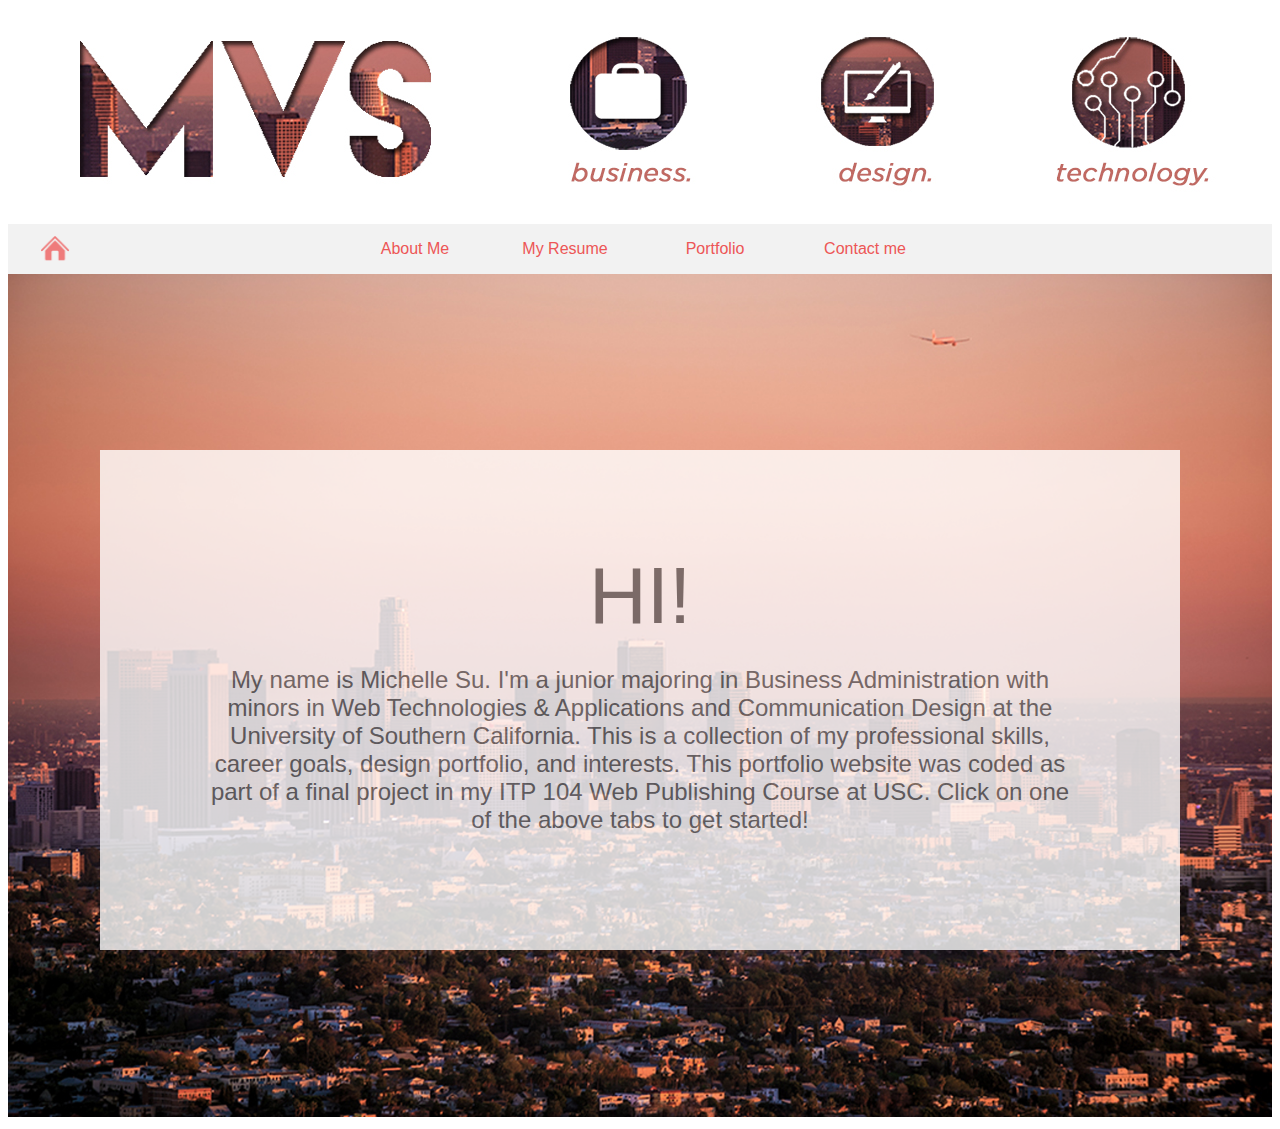
==== index.html @ eb668db4 "Rename home.html to index.html" ====
<!DOCTYPE html>

<html>

<head>
  <meta charset="UTF-8">
  <meta name="description" content="Michelle Su's Portfolio Homepage">
  <meta name="keywords" content="portfolio, business, design, technology">

  <style>
    header {
      background-image: url(img/Header.jpg);
      height: 216px;
      size:100%;
      text-align:center;
      font-family: "Gotham";
    }

    #menu {
      background-color: #F2F2F2;
      width:100%;
      font-family: 'Gotham', 'Arial', sans-serif;
    }

    nav {
      width:600px;
      margin:auto;
    }

    nav ul {
      list-style:none;
    }

    nav li {
      float:left;
      position:relative;
    }

    nav ul ul {
      position:absolute;
      top:50px;
      left:0px;

      visibility: hidden;
    }

    nav li:hover ul {
      visibility: visible;
    }

    nav * {
      margin: 0;
      padding: 0;
    }

    nav li a {
      background-color: #F2F2F2;
      color: #ED5656;
      text-decoration: none;

      display:block;
      width:150px;
      height:50px;
      line-height:50px;
      text-align:center;
    }

    nav li a:hover {
      background-color: #EE5D5D;
      color: #F2F2F2;
    }

    #la {
      width:100%;
      opacity:1;
    }

    #la:hover {
      opacity:0.8;
    }

    #HI {
      font-size: 60pt;
    }

    article {
      background-color: #FFF;
      color: #666;
      height: 300px;
      text-align:center;
      font-family: 'Gotham', 'Arial', sans-serif;
      font-size: 18pt;
      padding:100px;

      position:absolute;
      top: 450px;
      left: 100px;
      right: 100px;

      opacity:0.8;
    }

    #home {
      height:30px;
      position:absolute;
      top:235px;
      left: 40px;
      opacity: 0.8;
    }

    #home:hover {
      opacity:1;
    }

  </style>

  <title>My Portfolio</title>

</head>

<body>

  <header>
  </header>

  <div id="menu">
    <nav>
      <a href="index.html">
        <img id="home" src="img/home.png" alt="homebutton">
      </a>

      <ul>

        <li>
          <a href="">About Me</a>
          <ul>
            <li><a href="Background.html">Background</a></li>
            <li><a href="Hobbies.html">Hobbies</a></li>
          </ul>
        </li> <!--About Me-->

        <li><a href="Resume.html">My Resume</a></li>

        <li><a href="">Portfolio</a>
          <ul>
            <li><a href="Designs.html">Designs</a></li>
            <li><a href="Presentations.html">Presentations</a></li>
          </ul>
        </li> <!--Design Portfolio-->

        <li><a href="Contact.html">Contact me</a>
          <ul>
            <li><a href="Contact.html">Local Address</a></li>
            <li><a href="Contact.html">Social Media</a></li>
          </ul>
        </li> <!--Contact-->
      </ul>

      <br style="clear:both;">

    </nav> <!--Nav-->

  </div> <!--Menu-->

  <div id="maincontent">

    <img id="la" src="img/laskyline.jpg" alt="laskyline">

    <article>
      <span id="HI">HI!</span>

      <p>My name is Michelle Su. I'm a junior majoring in Business Administration with minors in Web Technologies & Applications and Communication Design at the University of Southern California. This is a collection of my professional skills, career goals, design portfolio, and interests. This portfolio website was coded as part of a final project in my ITP 104 Web Publishing Course at USC. Click on one of the above tabs to get started!</p>
    </article>

  </div> <!--maincontent-->

</body>

</html>
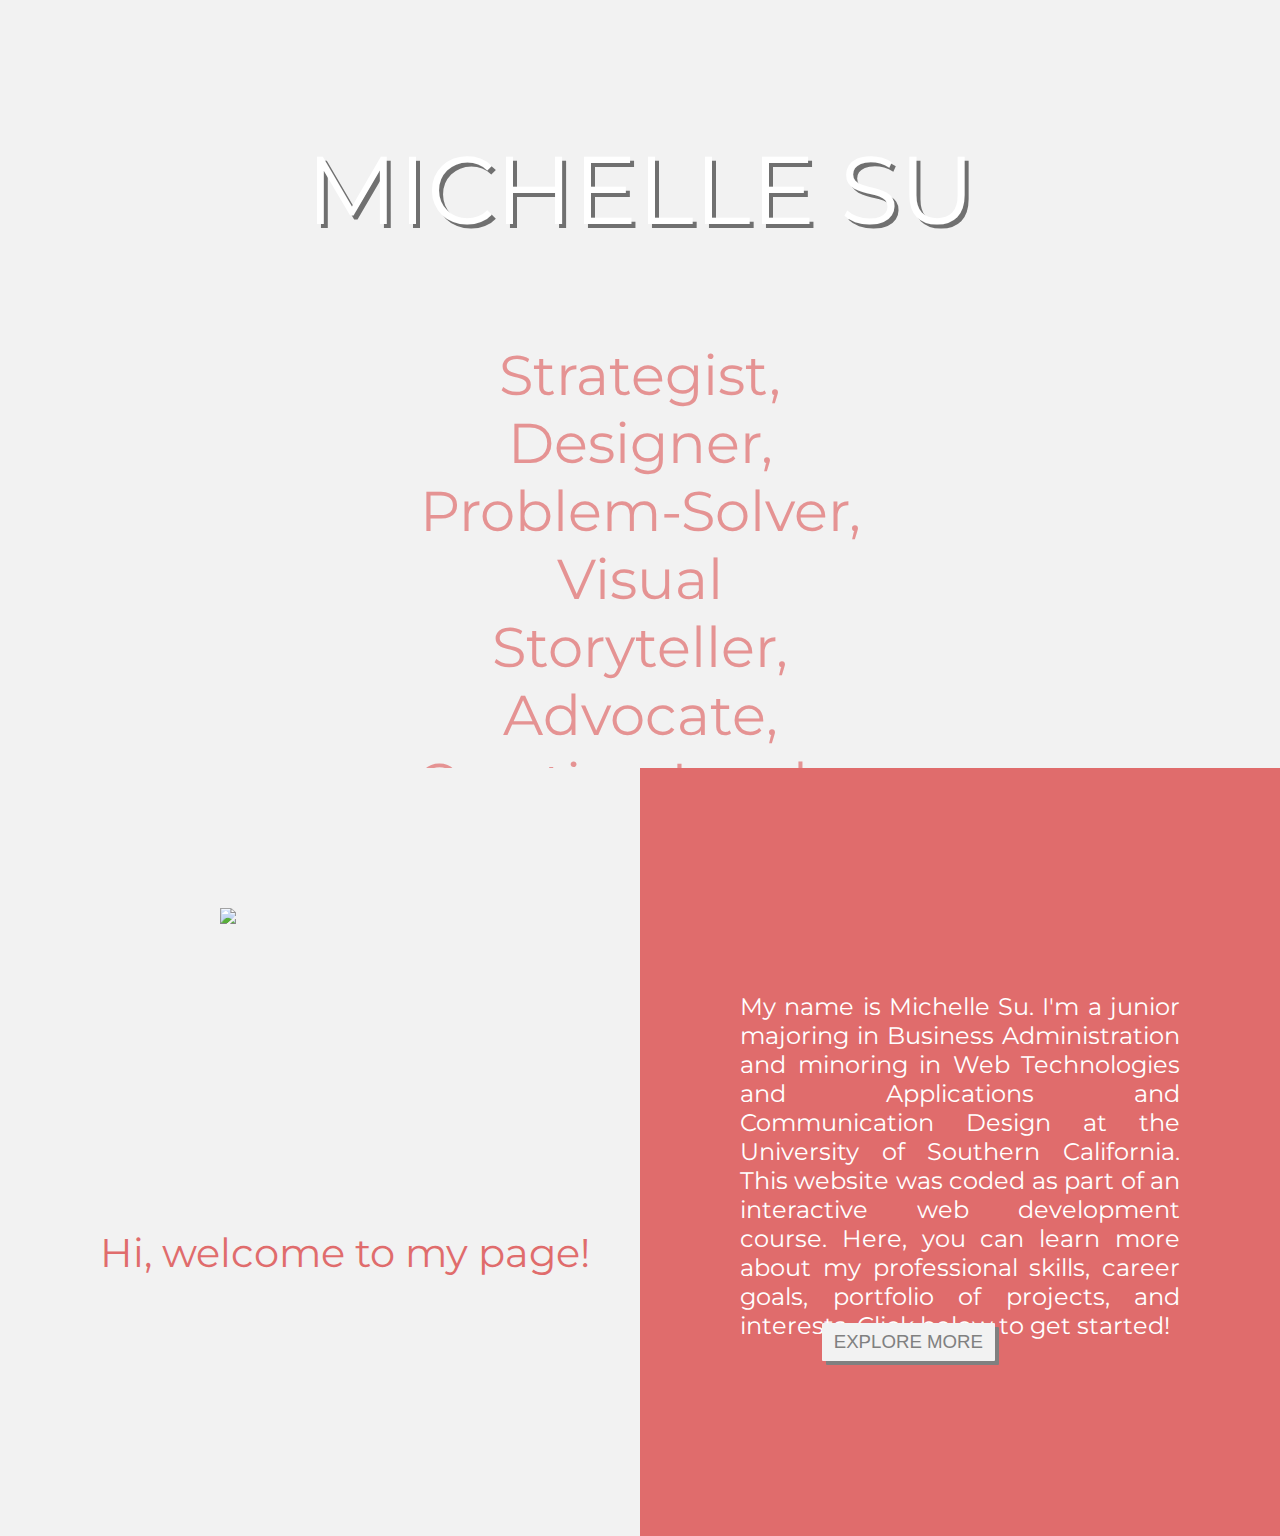
==== commit 21e50a0c: "Update index.html" ====
--- a/index.html
+++ b/index.html
@@ -6,104 +6,34 @@
   <meta charset="UTF-8">
   <meta name="description" content="Michelle Su's Portfolio Homepage">
   <meta name="keywords" content="portfolio, business, design, technology">
+  <link href="https://fonts.googleapis.com/css?family=Montserrat:300,400,500,600,700" rel="stylesheet">
 
   <style>
-    header {
-      background-image: url(img/Header.jpg);
-      height: 216px;
-      size:100%;
-      text-align:center;
-      font-family: "Gotham";
-    }
-
-    #menu {
+
+    body {
+      margin: 0;
+      padding:0;
+    }
+
+    article {
       background-color: #F2F2F2;
-      width:100%;
-      font-family: 'Gotham', 'Arial', sans-serif;
-    }
-
-    nav {
-      width:600px;
-      margin:auto;
-    }
-
-    nav ul {
-      list-style:none;
-    }
-
-    nav li {
-      float:left;
-      position:relative;
-    }
-
-    nav ul ul {
-      position:absolute;
-      top:50px;
-      left:0px;
-
-      visibility: hidden;
-    }
-
-    nav li:hover ul {
-      visibility: visible;
-    }
-
-    nav * {
-      margin: 0;
-      padding: 0;
-    }
-
-    nav li a {
-      background-color: #F2F2F2;
-      color: #ED5656;
-      text-decoration: none;
-
-      display:block;
-      width:150px;
-      height:50px;
-      line-height:50px;
-      text-align:center;
-    }
-
-    nav li a:hover {
-      background-color: #EE5D5D;
-      color: #F2F2F2;
-    }
-
-    #la {
-      width:100%;
-      opacity:1;
-    }
-
-    #la:hover {
-      opacity:0.8;
-    }
-
-    #HI {
-      font-size: 60pt;
-    }
-
-    article {
-      background-color: #FFF;
-      color: #666;
+      /*color: #666;*/
       height: 300px;
       text-align:center;
-      font-family: 'Gotham', 'Arial', sans-serif;
-      font-size: 18pt;
       padding:100px;
 
       position:absolute;
-      top: 450px;
-      left: 100px;
-      right: 100px;
-
-      opacity:0.8;
+      top: 400px;
+      left: 200px;
+      right: 200px;
+
+      opacity:0.3;
     }
 
     #home {
       height:30px;
       position:absolute;
-      top:235px;
+      top:228px;
       left: 40px;
       opacity: 0.8;
     }
@@ -112,67 +42,205 @@
       opacity:1;
     }
 
+    #maincontent {
+      font-family:'Montserrat', 'Arial', sans-serif;
+    }
+
+    #landingPage {
+      height: 768px;
+      color:#e06c6c;
+      text-align: center;
+      background-color:#F2F2F2;
+      background-image: url("img/laskyline.png");
+      -webkit-background-size: cover;
+      -moz-background-size: cover;
+      -o-background-size: cover;
+      background-size: cover;
+    }
+
+    #bottom {
+      margin:0px;
+      height:768px;
+      position:relative;
+    }
+
+    #name{
+      font-family: 'Montserrat', 'Arial', sans-serif;
+      font-size: 72pt;
+      line-height:260px;
+      text-align: center;
+      color:white;
+      padding-top:60px;
+      margin:0px;
+      padding-bottom:0px;
+      text-shadow: 4px 4px #707070;
+    }
+ 
+    #text{
+      font-size: 42pt;
+      text-align: center;
+      margin:0px 390px 60px;
+      background-color:#F2F2F2;
+      opacity:0.7;
+      padding:20px;
+      border: 1px #F2F2F2 solid;
+      -webkit-box-sizing: border-box;
+      -moz-box-sizing: border-box;
+      box-sizing: border-box;
+    }
+
+    #image {
+      width:50%;
+      height: 100%;
+      background-color:#F2F2F2;
+      color:darkgrey;
+      float:left;
+    }
+
+    #headshot {
+      width:250px;
+      overflow:hidden;
+      position:absolute;
+      top: 140px;
+      left: 220px;
+    }
+
+    #welcome {
+      display:block;
+      position:absolute;
+      top:420px;
+      left: 100px;
+      font-size: 30pt;
+      font-family: 'Montserrat', 'Arial', sans-serif;
+      color: #e06c6c;
+    }
+
+    #description {
+      width:50%;
+      height:100%;
+      background-color:#e06c6c;
+      color:white;
+      float:left;
+    }
+
+    #description p{
+      font-size: 18pt;
+      padding: 100px;
+      text-align:justify;
+      position: absolute;
+      top: 100px;
+    }
+
+    #button {
+      background-color: #F2F2F2;
+      border-radius:1px;
+      border: none;
+      color: grey;
+      text-align: center;
+      font-size: 14pt;
+      font-family: 'Montserrat Light', sans-serif;
+      padding: 8px 12px 8px 12px;
+      margin:15px;
+      box-shadow: 4px 4px grey;
+      position: absolute;
+      top:540px;
+      right:270px;
+    }
+    #button:hover {
+      box-shadow: 4px 4px #404040;
+      color: #e06c6c;
+    }
+    #arrow {
+      margin:auto;
+      width:50px;
+      opacity: 0.5;
+    }
+    #arrow:hover{
+      opacity:1;
+    }
+    #scroll {
+      color:white;
+      opacity:0.7;
+    }
   </style>
-
-  <title>My Portfolio</title>
+  <link rel="stylesheet" type="text/css" href="rotator/textrotator.css">
+
+  <title>Michelle Su</title>
 
 </head>
 
 <body>
 
-  <header>
-  </header>
-
-  <div id="menu">
-    <nav>
-      <a href="index.html">
-        <img id="home" src="img/home.png" alt="homebutton">
-      </a>
-
-      <ul>
-
-        <li>
-          <a href="">About Me</a>
-          <ul>
-            <li><a href="Background.html">Background</a></li>
-            <li><a href="Hobbies.html">Hobbies</a></li>
-          </ul>
-        </li> <!--About Me-->
-
-        <li><a href="Resume.html">My Resume</a></li>
-
-        <li><a href="">Portfolio</a>
-          <ul>
-            <li><a href="Designs.html">Designs</a></li>
-            <li><a href="Presentations.html">Presentations</a></li>
-          </ul>
-        </li> <!--Design Portfolio-->
-
-        <li><a href="Contact.html">Contact me</a>
-          <ul>
-            <li><a href="Contact.html">Local Address</a></li>
-            <li><a href="Contact.html">Social Media</a></li>
-          </ul>
-        </li> <!--Contact-->
-      </ul>
-
-      <br style="clear:both;">
-
-    </nav> <!--Nav-->
-
-  </div> <!--Menu-->
-
   <div id="maincontent">
 
-    <img id="la" src="img/laskyline.jpg" alt="laskyline">
-
-    <article>
-      <span id="HI">HI!</span>
-
-      <p>My name is Michelle Su. I'm a junior majoring in Business Administration with minors in Web Technologies & Applications and Communication Design at the University of Southern California. This is a collection of my professional skills, career goals, design portfolio, and interests. This portfolio website was coded as part of a final project in my ITP 104 Web Publishing Course at USC. Click on one of the above tabs to get started!</p>
-    </article>
-
-  </div> <!--maincontent-->
+  <div id="landingPage" class="landingDescription">
+	  <p id="name">
+      MICHELLE SU
+    </p>
+
+    <div id="textBox">
+      <p id="text" class="rotate">Strategist, Designer, Problem-Solver, Visual Storyteller, Advocate, Creative, Leader</p>
+    </div> <!--textBox-->
+    <a href="#description"><img id="arrow" src="https://www.thrivingparish.org/wp-content/uploads/2018/01/white-down-arrow-png-2-300x300.png"></a>
+    <br>
+    <span id="scroll">Scroll or Click</span>
+  </div> <!-- landingPage-->
+
+  <div id="bottom">
+    <div id="image">
+      <img id ="headshot" src="img/headshot.png"/>
+      <p id="welcome">Hi, welcome to my page!</p>
+    </div> <!--image-->
+
+    <div class="landingDescription" id="description">
+      <p>My name is Michelle Su. I'm a junior majoring in Business Administration and minoring in Web Technologies and Applications and Communication Design at the University of Southern California. This website was coded as part of an interactive web development course. Here, you can learn more about my professional skills, career goals, portfolio of projects, and interests. Click below to get started!</p>
+      <a href ="Background.html"><button id="button">EXPLORE MORE</button></a>
+    </div> <!-- description-->
+    <br clear="left"/>
+  </div> <!--bottom-->
+
+  <div> <!--maincontent-->
+	  
+  <script src="https://code.jquery.com/jquery-3.2.1.min.js" integrity="sha256-hwg4gsxgFZhOsEEamdOYGBf13FyQuiTwlAQgxVSNgt4=" crossorigin="anonymous"></script>
+  <script src="jquery-3.2.1.min.js"></script>
+  <script src="rotator/jquery.text-rotator.js"></script>
+  <script src="rotator/jquery.text-rotator.min.js"></script>
+  <script src="scrollify/jquery.scrollify.js"></script>
+  <script src="https://ajax.googleapis.com/ajax/libs/jquery/1.11.0/jquery.min.js"></script>
+
+  <script>
+  $(".rotate").textrotator({
+    animation: "flipUp",
+    separator: ",",
+    speed: 2800
+  });
+
+  $(function() {
+    $.scrollify({
+      section : ".landingDescription",
+    });
+  });
+
+  $.scrollify({
+  section : ".landingDescription",
+  sectionName : "section-name",
+  interstitialSection : "",
+  easing: "easeOutExpo",
+  scrollSpeed: 1700,
+  offset : 0,
+  scrollbars: true,
+  standardScrollElements: "",
+  setHeights: true,
+  overflowScroll: true,
+  updateHash: true,
+  touchScroll:true,
+  before:function() {},
+  after:function() {},
+  afterResize:function() {},
+  afterRender:function() {}
+});
+
+  </script>
 
 </body>
 
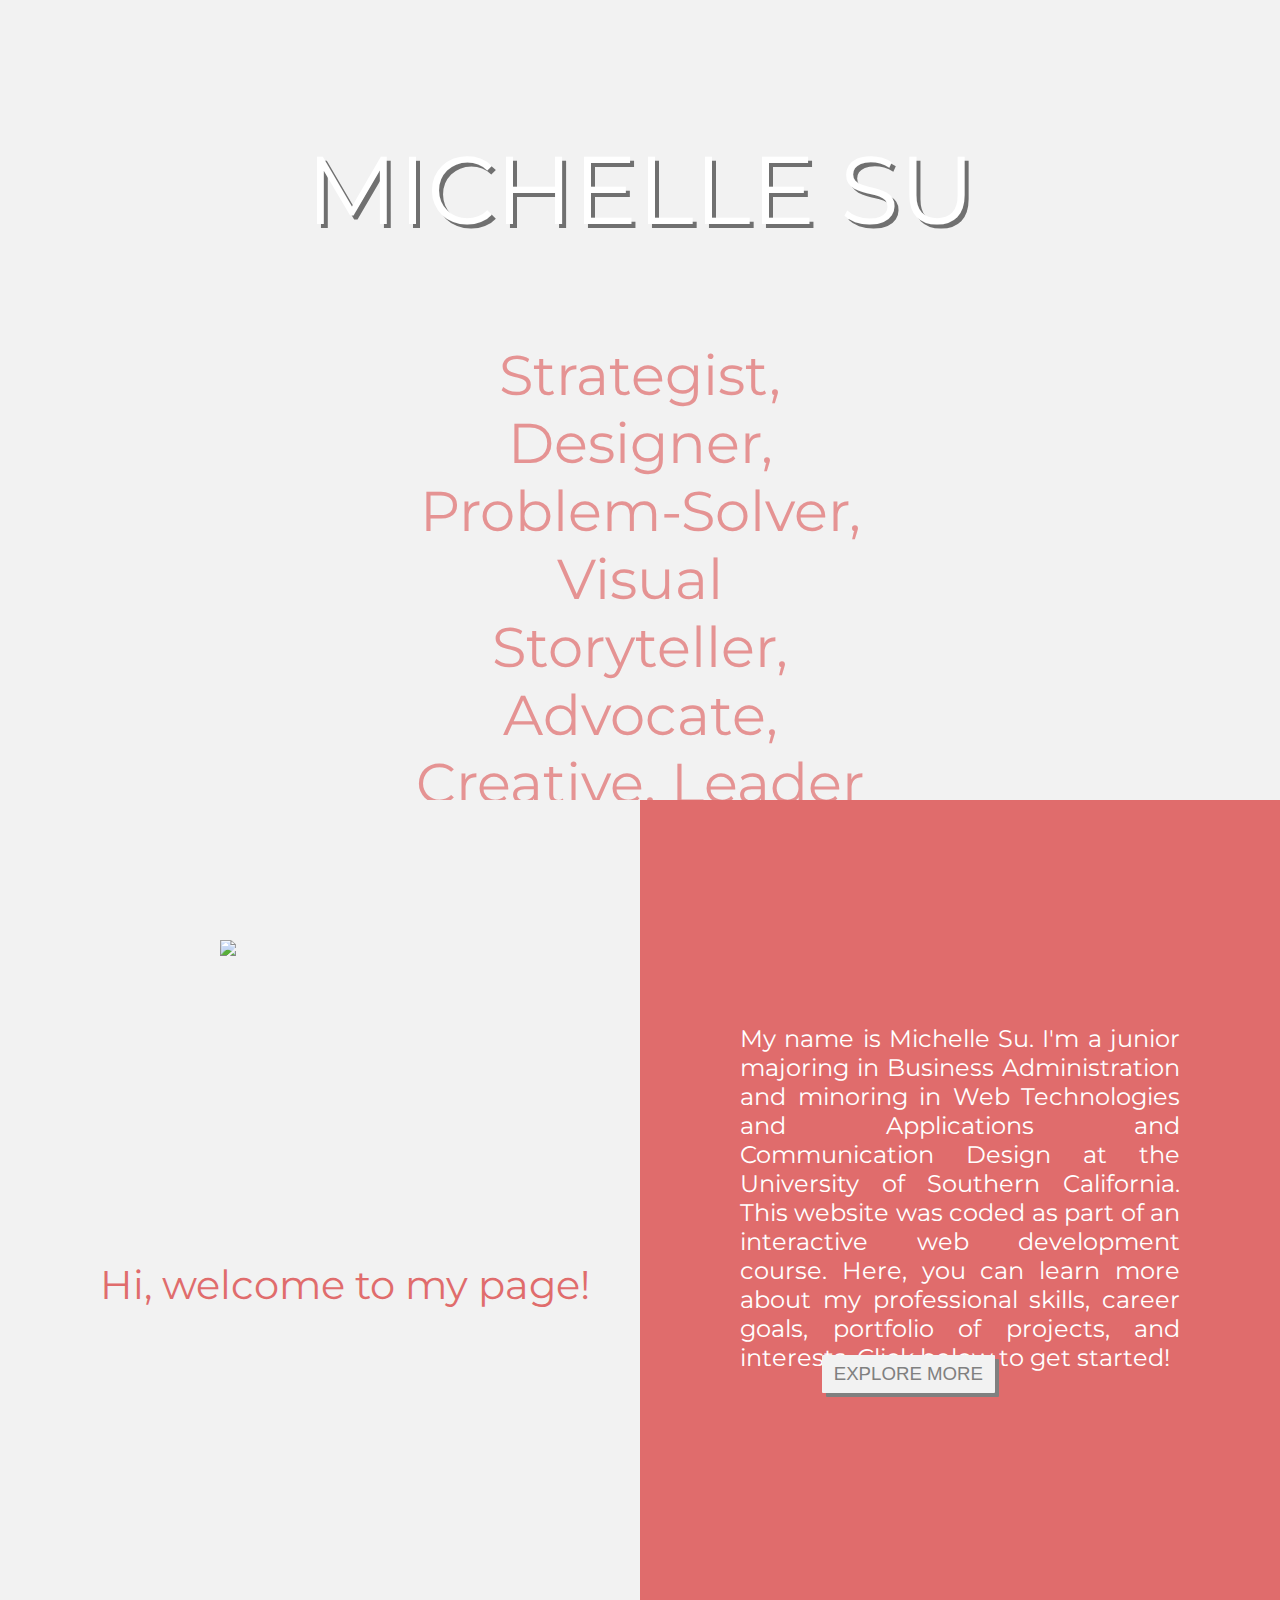
==== commit 431d4697: "Update index.html" ====
--- a/index.html
+++ b/index.html
@@ -47,7 +47,7 @@
     }
 
     #landingPage {
-      height: 768px;
+      height: 800px;
       color:#e06c6c;
       text-align: center;
       background-color:#F2F2F2;
@@ -60,7 +60,7 @@
 
     #bottom {
       margin:0px;
-      height:768px;
+      height:800px;
       position:relative;
     }
 
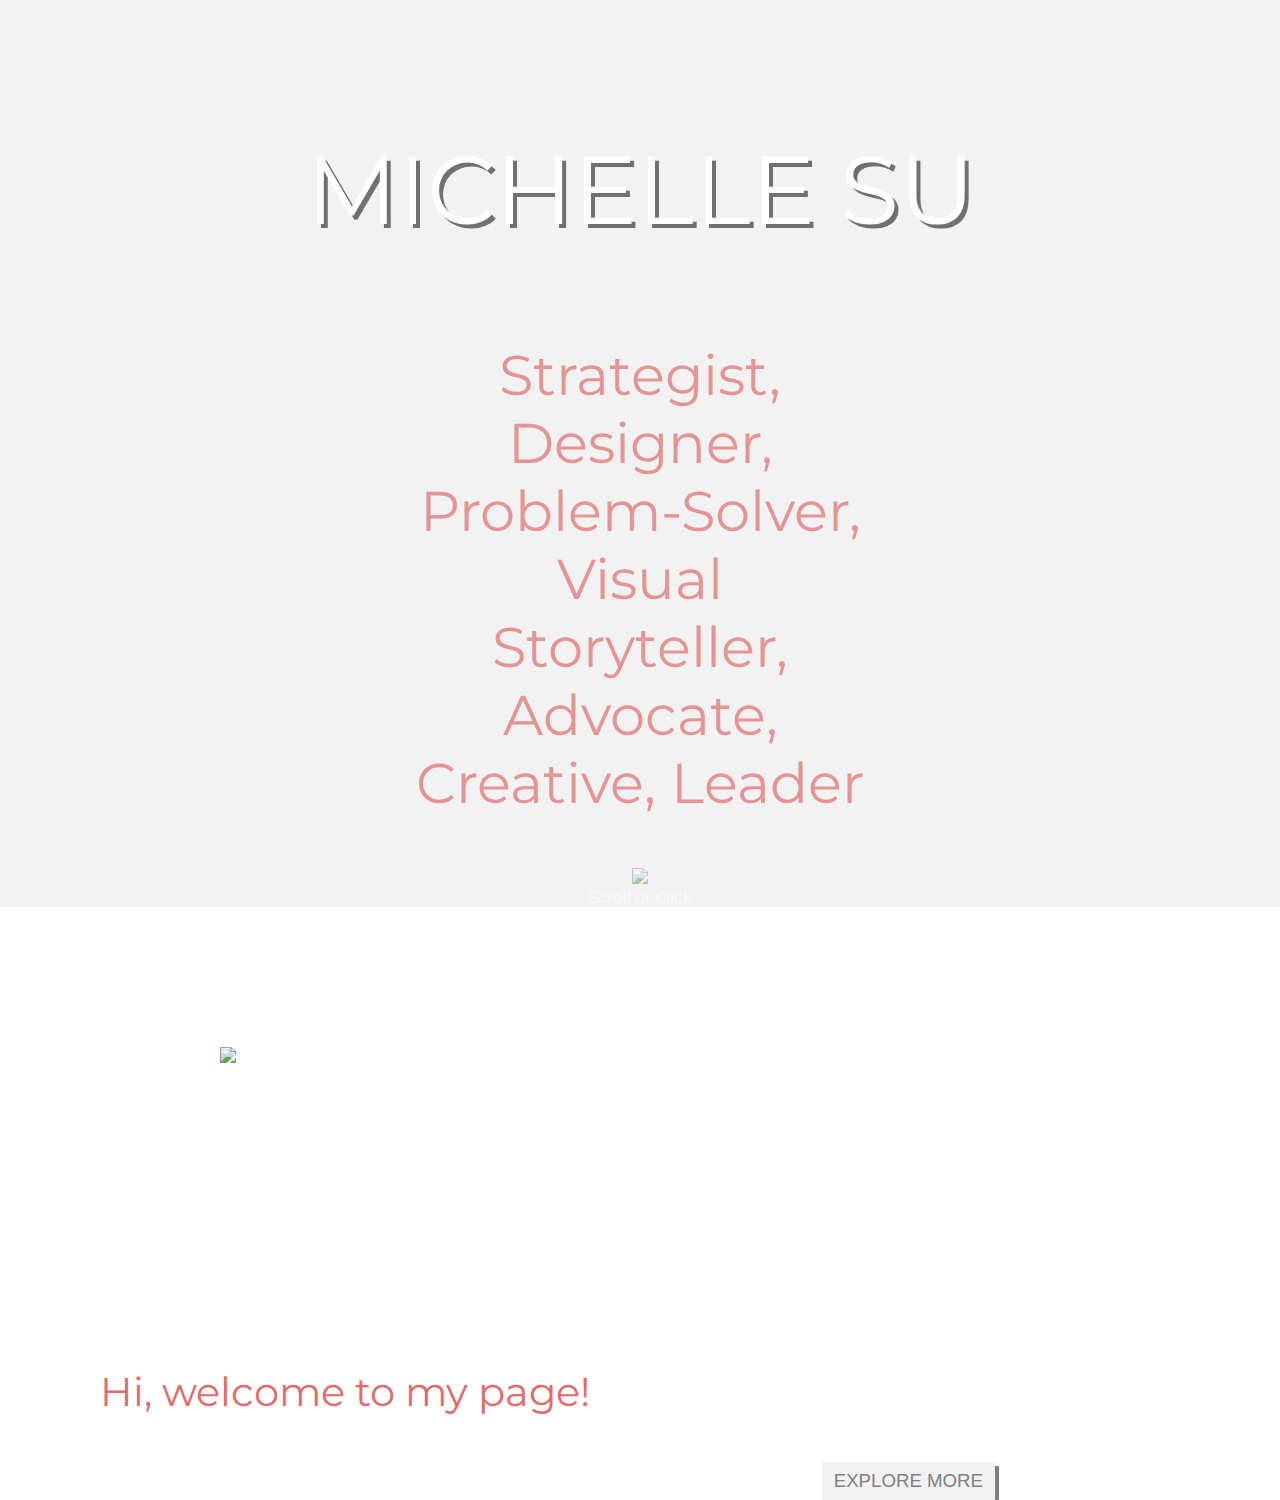
==== commit b3eb07a5: "Update index.html" ====
--- a/index.html
+++ b/index.html
@@ -47,7 +47,7 @@
     }
 
     #landingPage {
-      height: 800px;
+      height: 50%;
       color:#e06c6c;
       text-align: center;
       background-color:#F2F2F2;
@@ -60,7 +60,7 @@
 
     #bottom {
       margin:0px;
-      height:800px;
+      height:50%;
       position:relative;
     }
 
@@ -79,7 +79,7 @@
     #text{
       font-size: 42pt;
       text-align: center;
-      margin:0px 390px 60px;
+      margin:0px 390px 30px;
       background-color:#F2F2F2;
       opacity:0.7;
       padding:20px;
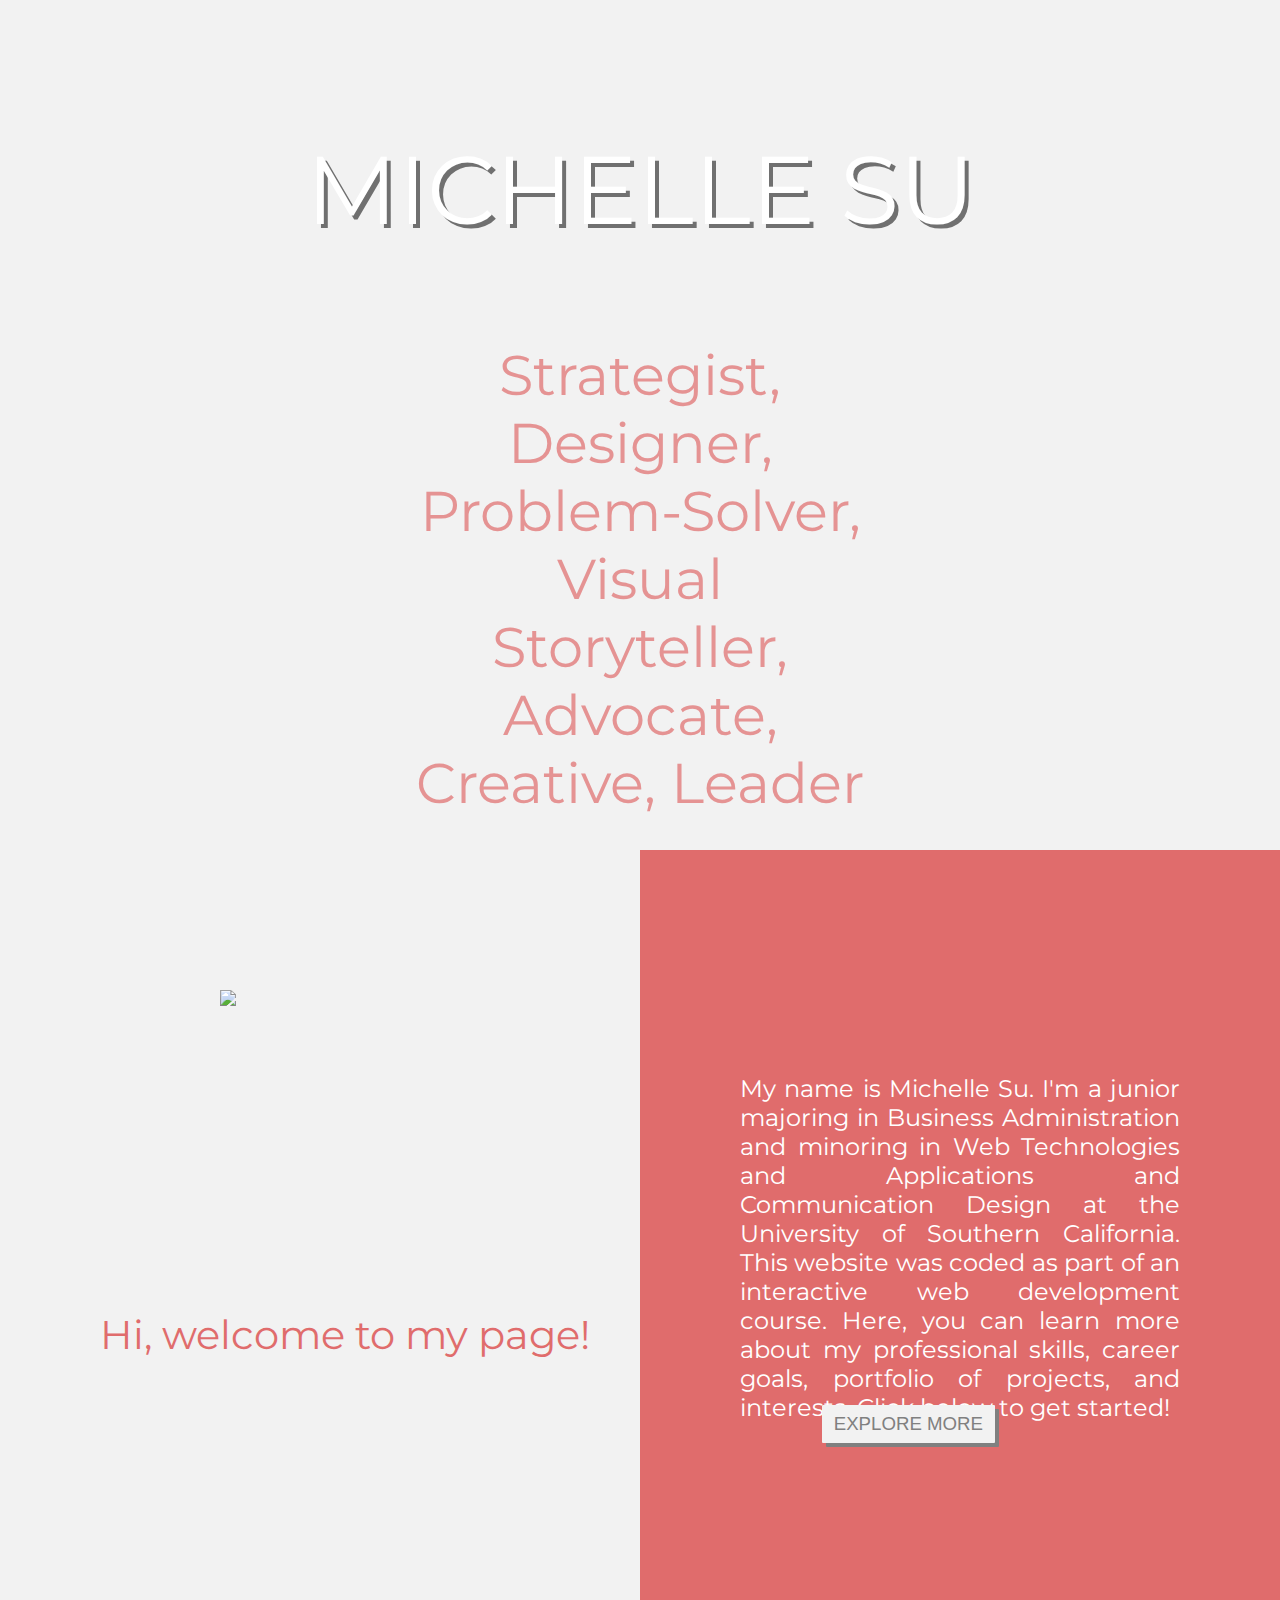
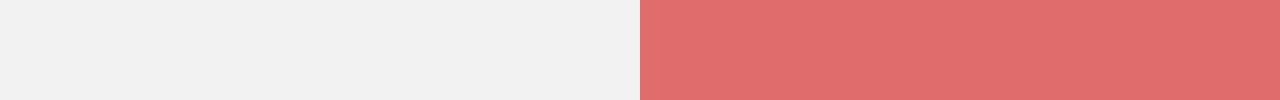
==== commit 1c2b0490: "Update index.html" ====
--- a/index.html
+++ b/index.html
@@ -47,7 +47,7 @@
     }
 
     #landingPage {
-      height: 50%;
+      height: 850px;
       color:#e06c6c;
       text-align: center;
       background-color:#F2F2F2;
@@ -60,7 +60,7 @@
 
     #bottom {
       margin:0px;
-      height:50%;
+      height:850px;
       position:relative;
     }
 
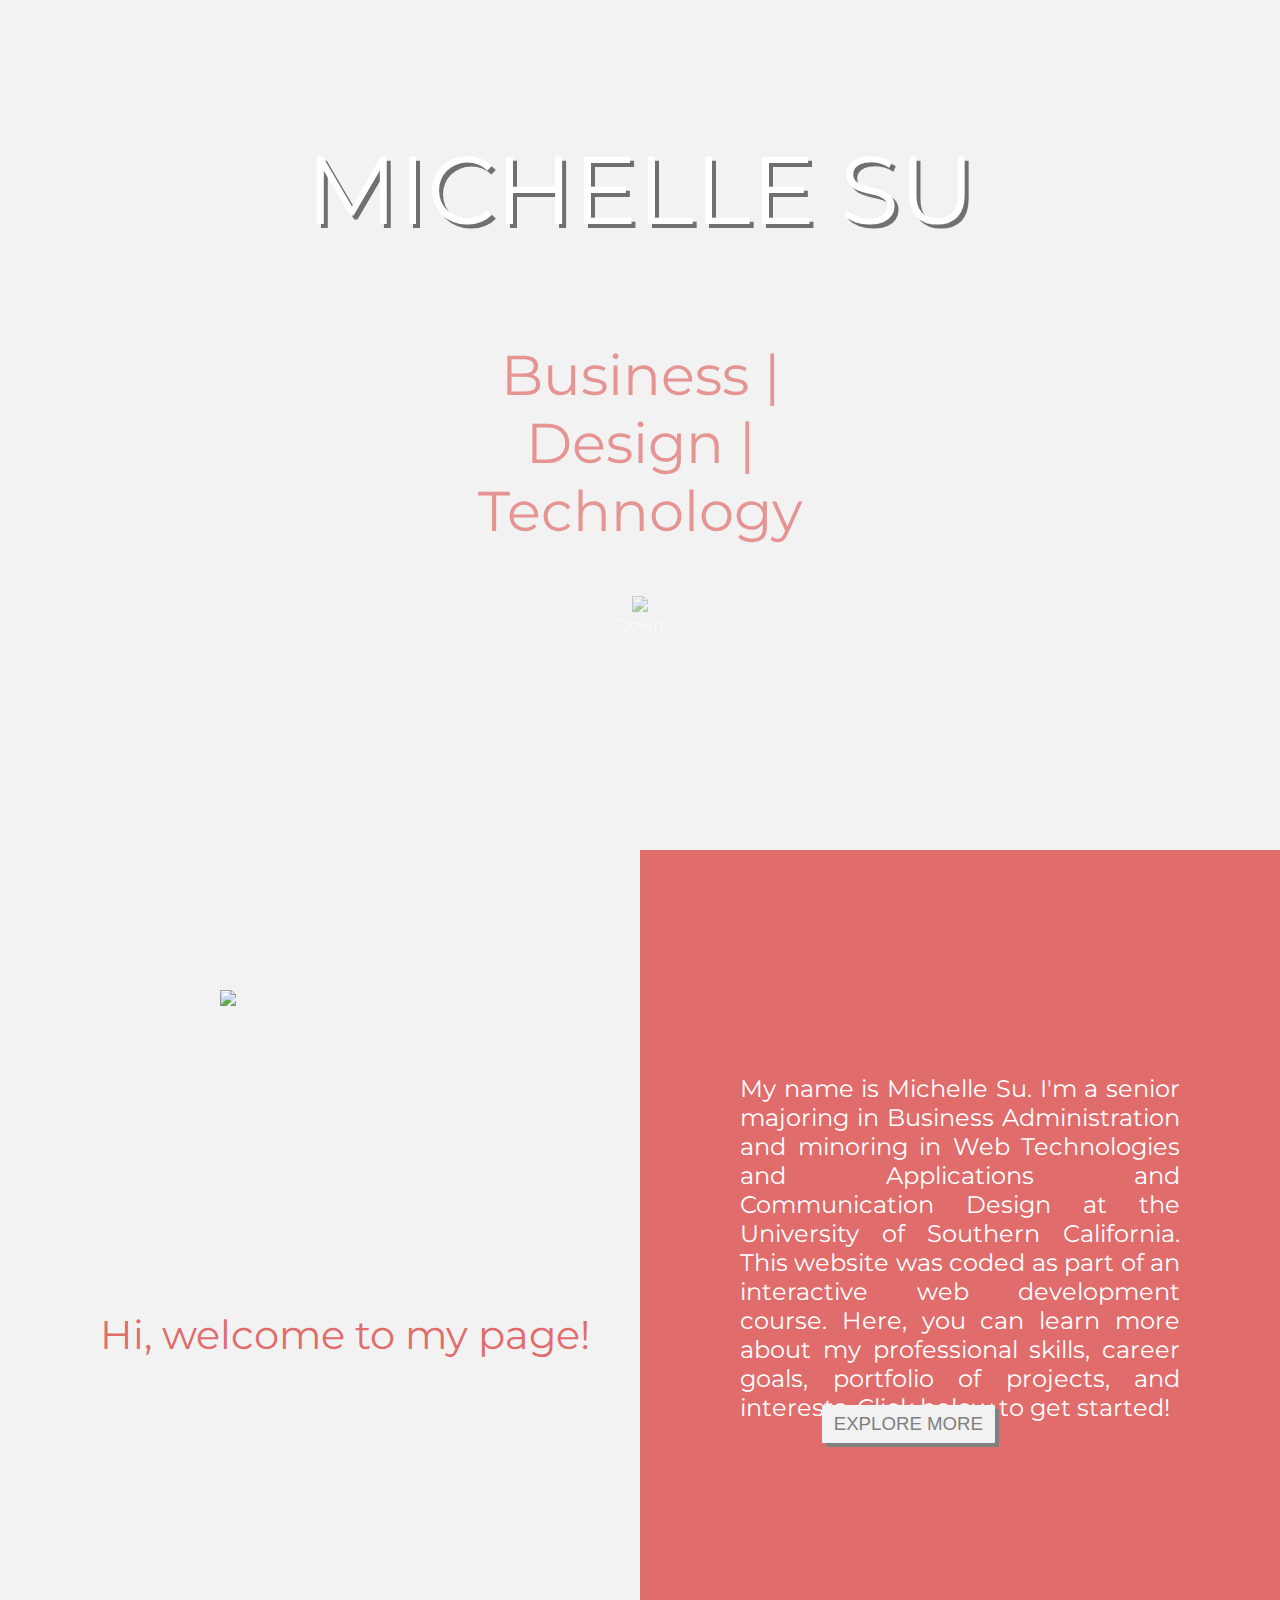
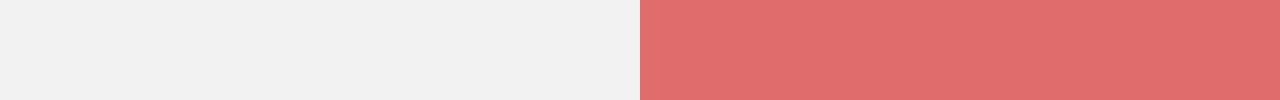
==== commit 100533d7: "Update index.html" ====
--- a/index.html
+++ b/index.html
@@ -7,7 +7,9 @@
   <meta name="description" content="Michelle Su's Portfolio Homepage">
   <meta name="keywords" content="portfolio, business, design, technology">
   <link href="https://fonts.googleapis.com/css?family=Montserrat:300,400,500,600,700" rel="stylesheet">
-
+  <script type="text/javascript" src="jquery-3.2.1.min.js"></script>
+  <script type="text/javascript" src="rotator/jquery.text-rotator.js"></script>
+  
   <style>
 
     body {
@@ -163,10 +165,11 @@
       opacity:0.7;
     }
   </style>
+
   <link rel="stylesheet" type="text/css" href="rotator/textrotator.css">
 
   <title>Michelle Su</title>
-
+	
 </head>
 
 <body>
@@ -179,11 +182,12 @@
     </p>
 
     <div id="textBox">
-      <p id="text" class="rotate">Strategist, Designer, Problem-Solver, Visual Storyteller, Advocate, Creative, Leader</p>
+	    <p id="text">Business | Design | Technology</p>
+<!--       <p id="text" class="rotate">Strategist, Designer, Problem-Solver, Visual Storyteller, Advocate, Creative, Leader</p> -->
     </div> <!--textBox-->
     <a href="#description"><img id="arrow" src="https://www.thrivingparish.org/wp-content/uploads/2018/01/white-down-arrow-png-2-300x300.png"></a>
     <br>
-    <span id="scroll">Scroll or Click</span>
+    <span id="scroll">Down</span>
   </div> <!-- landingPage-->
 
   <div id="bottom">
@@ -193,22 +197,30 @@
     </div> <!--image-->
 
     <div class="landingDescription" id="description">
-      <p>My name is Michelle Su. I'm a junior majoring in Business Administration and minoring in Web Technologies and Applications and Communication Design at the University of Southern California. This website was coded as part of an interactive web development course. Here, you can learn more about my professional skills, career goals, portfolio of projects, and interests. Click below to get started!</p>
+      <p>My name is Michelle Su. I'm a senior majoring in Business Administration and minoring in Web Technologies and Applications and Communication Design at the University of Southern California. This website was coded as part of an interactive web development course. Here, you can learn more about my professional skills, career goals, portfolio of projects, and interests. Click below to get started!</p>
       <a href ="Background.html"><button id="button">EXPLORE MORE</button></a>
     </div> <!-- description-->
     <br clear="left"/>
   </div> <!--bottom-->
 
   <div> <!--maincontent-->
-	  
-  <script src="https://code.jquery.com/jquery-3.2.1.min.js" integrity="sha256-hwg4gsxgFZhOsEEamdOYGBf13FyQuiTwlAQgxVSNgt4=" crossorigin="anonymous"></script>
+
+</body>
+
+	  	  
   <script src="jquery-3.2.1.min.js"></script>
   <script src="rotator/jquery.text-rotator.js"></script>
-  <script src="rotator/jquery.text-rotator.min.js"></script>
   <script src="scrollify/jquery.scrollify.js"></script>
   <script src="https://ajax.googleapis.com/ajax/libs/jquery/1.11.0/jquery.min.js"></script>
 
   <script>
+  $(document).ready(function(){
+	$(".rotate").textrotator({
+        animation: "flipUp",
+	separator: ",",
+        speed: 1000
+      });
+	  
   $(".rotate").textrotator({
     animation: "flipUp",
     separator: ",",
@@ -241,7 +253,4 @@
 });
 
   </script>
-
-</body>
-
 </html>
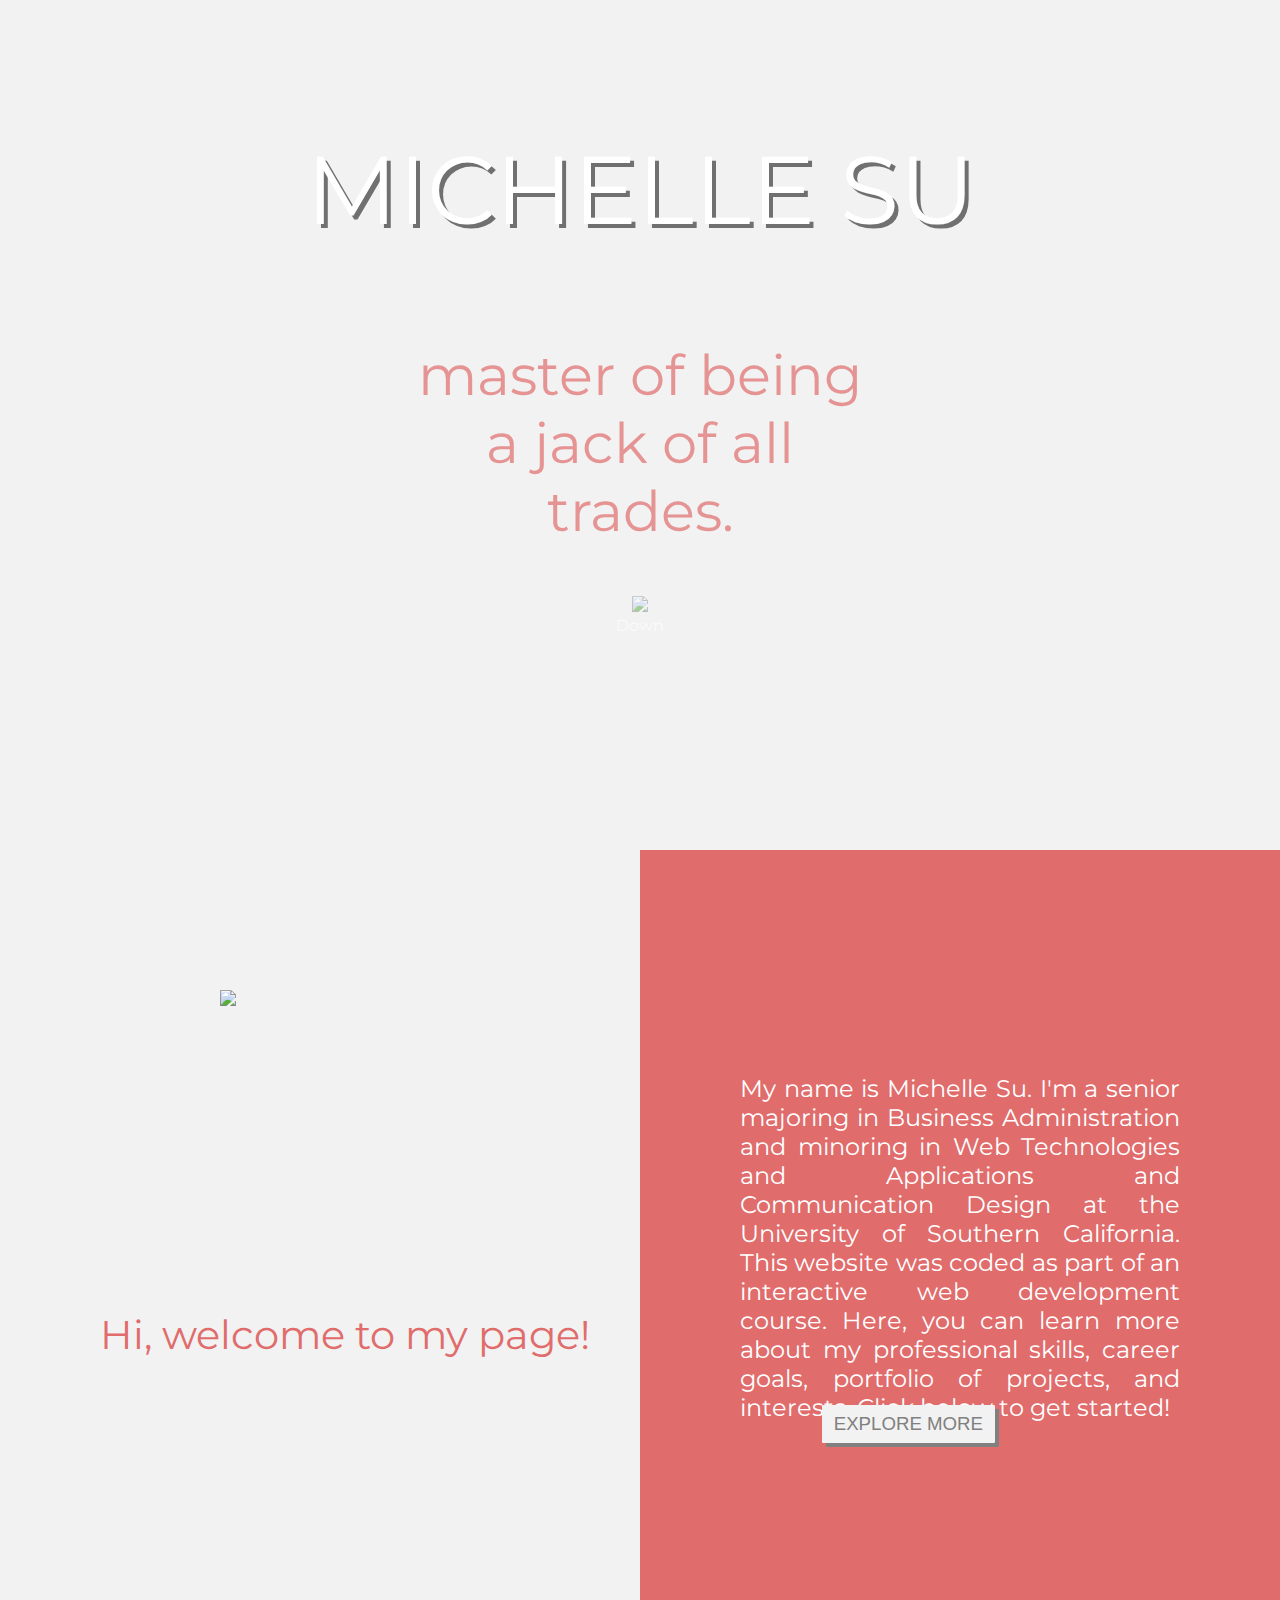
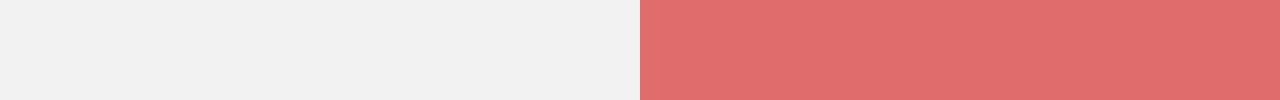
==== commit 29529381: "Update index.html" ====
--- a/index.html
+++ b/index.html
@@ -182,7 +182,7 @@
     </p>
 
     <div id="textBox">
-	    <p id="text">Business | Design | Technology</p>
+	    <p id="text">master of being a jack of all trades.</p>
 <!--       <p id="text" class="rotate">Strategist, Designer, Problem-Solver, Visual Storyteller, Advocate, Creative, Leader</p> -->
     </div> <!--textBox-->
     <a href="#description"><img id="arrow" src="https://www.thrivingparish.org/wp-content/uploads/2018/01/white-down-arrow-png-2-300x300.png"></a>
